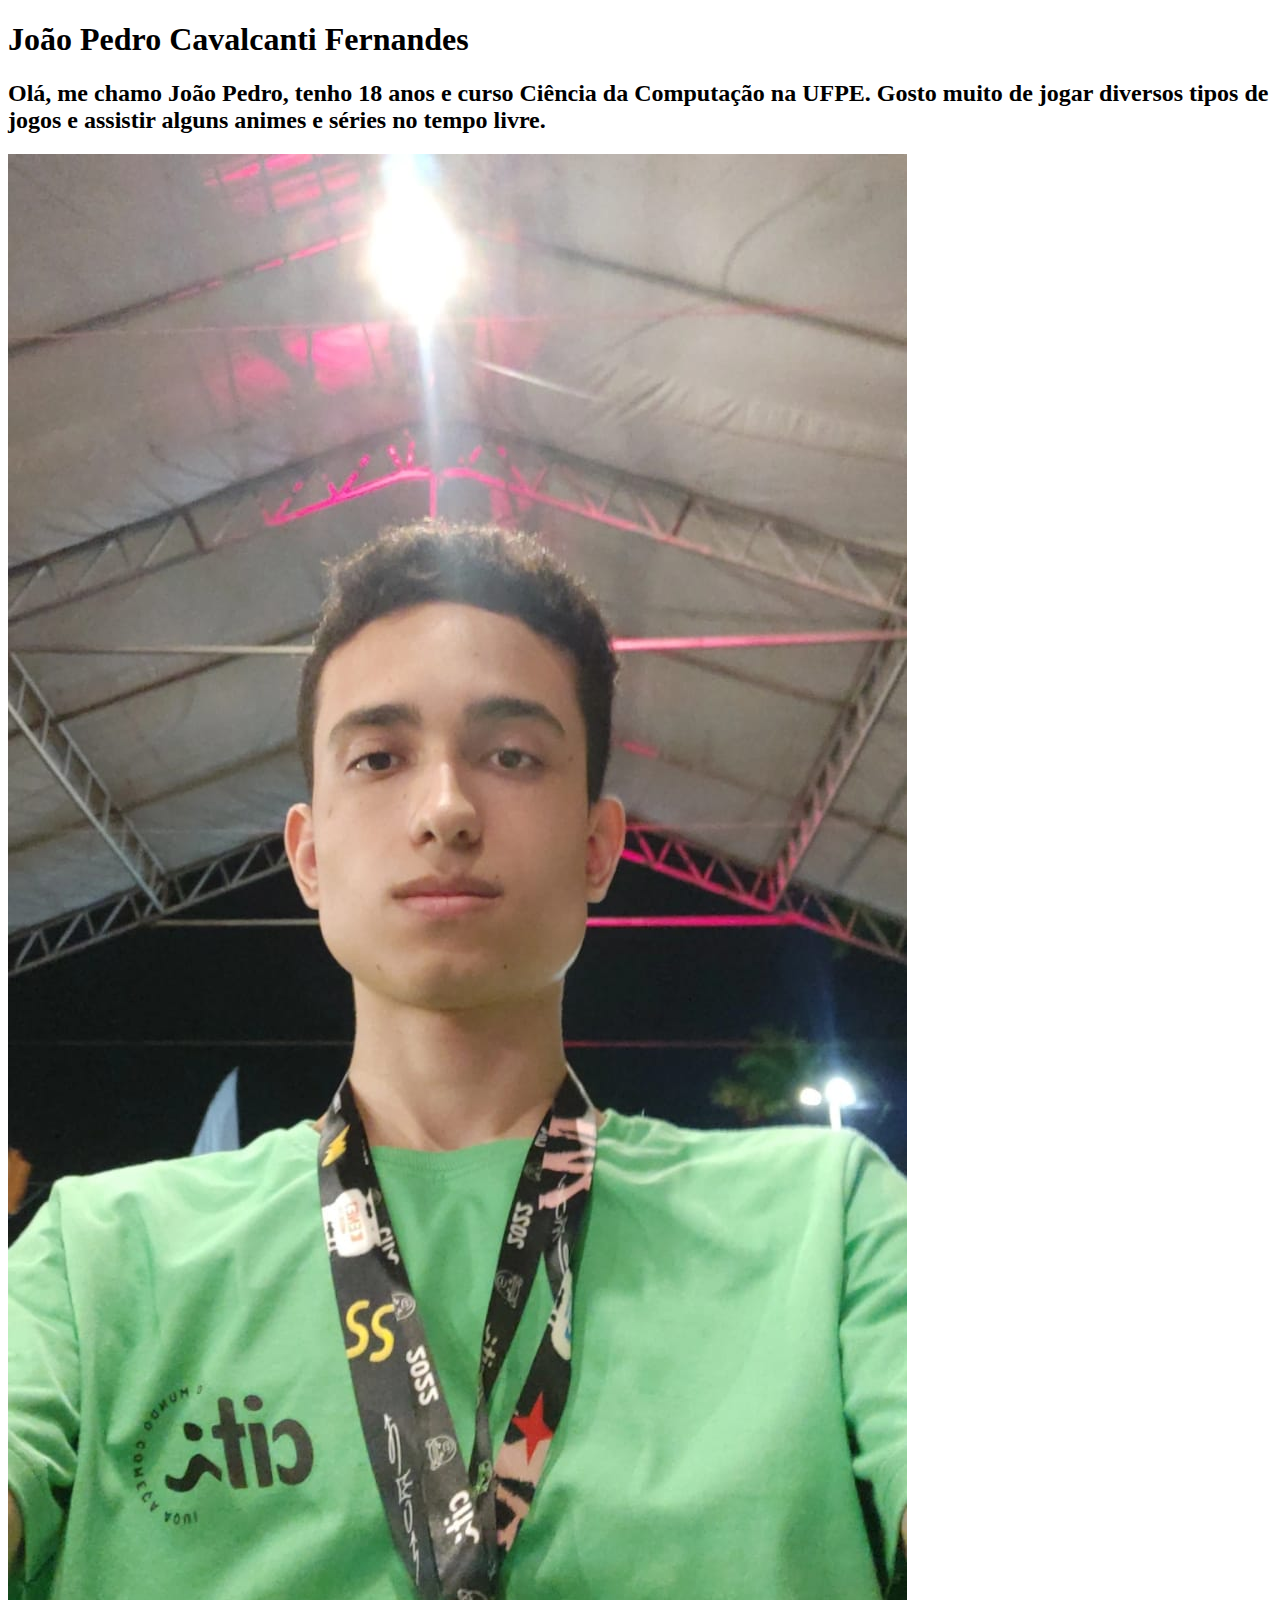
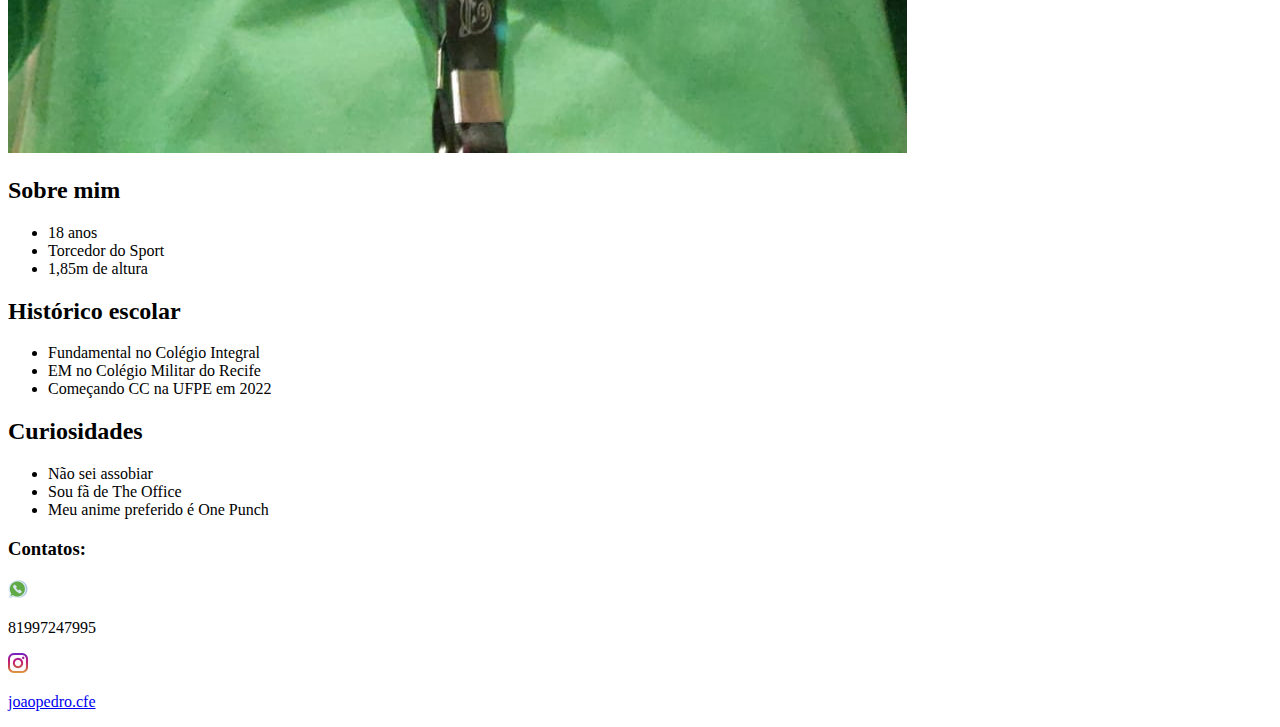
==== portfolio.html @ 2b04e35e "added the html structure" ====
<!DOCTYPE html>
<html lang="pt-BR">
<head>
    <meta charset="UTF-8">
    <meta http-equiv="X-UA-Compatible" content="IE=edge">
    <meta name="viewport" content="width=device-width, initial-scale=1.0">
    <title>Página pessoal</title>
</head>
<body>
    <h1>João Pedro Cavalcanti Fernandes</h1>
    <section>
        <h2>Olá, me chamo João Pedro, tenho 18 anos e curso Ciência da Computação na UFPE. Gosto muito de jogar diversos tipos de jogos e assistir alguns animes e séries no tempo livre.</h2>
        <img src="./assets/foto_JP.jpeg" alt="Foto minha">
    </section>
    <section>
        <div>
            <h2>Sobre mim</h2>
                <ul>
                    <li>18 anos</li>
                    <li>Torcedor do Sport</li>
                    <li>1,85m de altura</li>
                </ul>
        </div>
        <div>
            <h2>Histórico escolar</h2>
                <ul>
                    <li>Fundamental no Colégio Integral</li>
                    <li>EM no Colégio Militar do Recife</li>
                    <li>Começando CC na UFPE em 2022</li>
                </ul>
        </div>
        <div>
            <h2>Curiosidades</h2>
                <ul>
                    <li>Não sei assobiar</li>
                    <li>Sou fã de The Office</li>
                    <li>Meu anime preferido é One Punch</li>
                </ul>
        </div>
    </section>
    <div>
        <h3>Contatos:</h3>
        <img src="./assets/whats-icon.png" alt="Ícone do Whatsapp">
        <p>81997247995</p>
        <a href="https://www.instagram.com/joaopedro.cfe/">
            <img src="./assets/insta-icon.png" alt="Ícone do Instagram"> 
            <p>joaopedro.cfe</p>
        </a>
    </div>
</body>
</html>
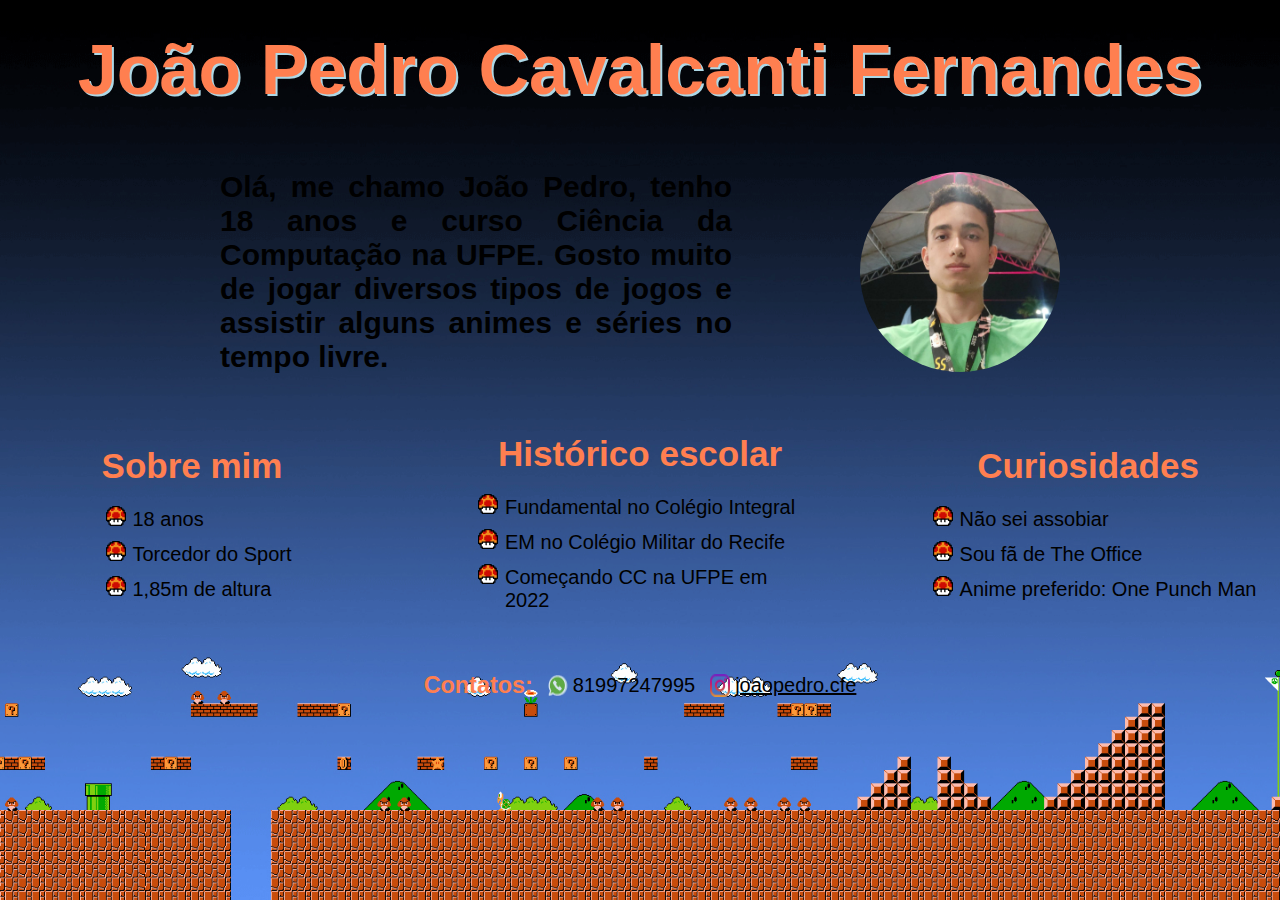
==== commit 5839f995: "added styles and fixed the html" ====
--- a/portfolio.html
+++ b/portfolio.html
@@ -5,46 +5,50 @@
     <meta http-equiv="X-UA-Compatible" content="IE=edge">
     <meta name="viewport" content="width=device-width, initial-scale=1.0">
     <title>Página pessoal</title>
+    <link rel="stylesheet" href="./portfolio.css">
+    <link href="http://fonts.cdnfonts.com/css/new-super-mario-font-u" rel="stylesheet">
 </head>
 <body>
     <h1>João Pedro Cavalcanti Fernandes</h1>
-    <section>
+    <section class="intro">
         <h2>Olá, me chamo João Pedro, tenho 18 anos e curso Ciência da Computação na UFPE. Gosto muito de jogar diversos tipos de jogos e assistir alguns animes e séries no tempo livre.</h2>
-        <img src="./assets/foto_JP.jpeg" alt="Foto minha">
+        <div><img id="foto_jp" src="./assets/foto_JP.jpeg" alt="Foto minha"></div>
     </section>
-    <section>
-        <div>
+    <section class="infos">
+        <div class="card">
             <h2>Sobre mim</h2>
-                <ul>
-                    <li>18 anos</li>
-                    <li>Torcedor do Sport</li>
-                    <li>1,85m de altura</li>
-                </ul>
+            <ul class="list">
+                <li>18 anos</li>
+                <li>Torcedor do Sport</li>
+                <li>1,85m de altura</li>
+            </ul>
         </div>
-        <div>
+        <div class="card">
             <h2>Histórico escolar</h2>
-                <ul>
-                    <li>Fundamental no Colégio Integral</li>
-                    <li>EM no Colégio Militar do Recife</li>
-                    <li>Começando CC na UFPE em 2022</li>
-                </ul>
+            <ul class="list">
+                <li>Fundamental no Colégio Integral</li>
+                <li>EM no Colégio Militar do Recife</li>
+                <li>Começando CC na UFPE em 2022</li>
+            </ul>
         </div>
-        <div>
+        <div class="card">
             <h2>Curiosidades</h2>
-                <ul>
-                    <li>Não sei assobiar</li>
-                    <li>Sou fã de The Office</li>
-                    <li>Meu anime preferido é One Punch</li>
-                </ul>
+            <ul class="list">
+                <li>Não sei assobiar</li>
+                <li>Sou fã de The Office</li>
+                <li>Anime preferido: One Punch Man</li>
+            </ul>
         </div>
     </section>
-    <div>
+    <div class="contacts">
         <h3>Contatos:</h3>
-        <img src="./assets/whats-icon.png" alt="Ícone do Whatsapp">
-        <p>81997247995</p>
+        <div>
+            <img src="./assets/whats-icon.png" alt="Ícone do Whatsapp">
+            <p class="contacts-text">81997247995</p>
+        </div>
         <a href="https://www.instagram.com/joaopedro.cfe/">
             <img src="./assets/insta-icon.png" alt="Ícone do Instagram"> 
-            <p>joaopedro.cfe</p>
+            <p class="contacts-text">joaopedro.cfe</p>
         </a>
     </div>
 </body>
--- a/portfolio.css
+++ b/portfolio.css
@@ -0,0 +1,111 @@
+* {
+    margin: 0;
+    color: coral;
+}
+
+body {
+    background: url(./assets/background.gif) no-repeat center center fixed; 
+    background-size: cover;
+    font-family: 'New Super Mario Font U', sans-serif;
+}
+
+h1 {
+    padding: 30px 0;
+    text-align: center;
+    text-shadow: 2px 2px lightblue;
+    font-size: 70px;
+}
+
+.intro {
+    display: flex;
+    flex-flow: row wrap;
+    align-items: center;
+    justify-content: center;
+    gap: 10vw;
+    text-align: justify;
+    padding: 30px 0;
+}
+
+.intro div {
+    display: inline-block;
+    position: relative;
+    width: 200px;
+    height: 200px;
+    overflow: hidden;
+    border-radius: 50%;
+}
+
+.intro h2 {
+    font-size: 30px;
+    width: 40vw;
+    color: black
+}
+
+#foto_jp {
+    height: auto;
+    width: 200px;
+    position: relative;
+    bottom: 70px;
+}
+
+.infos {
+    display: flex;
+    flex-flow: row wrap;
+    align-items: center;
+    justify-content: space-around;
+    padding: 30px 0;
+    gap: 5vw;
+}
+
+.card {
+    width: 350px;
+    display: flex;
+    flex-flow: column nowrap;
+    justify-content: center;
+    align-items: center;
+    gap: 10px;
+}
+
+.card h2 {
+    font-size: 35px;
+    text-align: start;
+}
+
+.list {
+    list-style-image: url(./assets/Retro-Mushroom-Super-2-icon.png);
+    font-size: 20px;
+}
+
+.list li {
+    color: black;
+    margin-top: 10px;
+}
+
+.contacts {
+    display: flex;
+    flex-flow: row wrap;
+    justify-content: center;
+    align-items: center;
+    gap: 15px;
+    font-size: 20px;
+    padding: 30px 0;
+}
+
+.contacts div {
+    display: flex;
+    flex-flow: row nowrap;
+    gap: 5px;
+}
+
+.contacts a {
+    display: flex;
+    flex-flow: row nowrap;
+    gap: 5px;
+    text-decoration-thickness: 2px;
+    text-decoration-line: underline;
+    color: black;
+}
+
+.contacts-text {
+    color: black;
+}